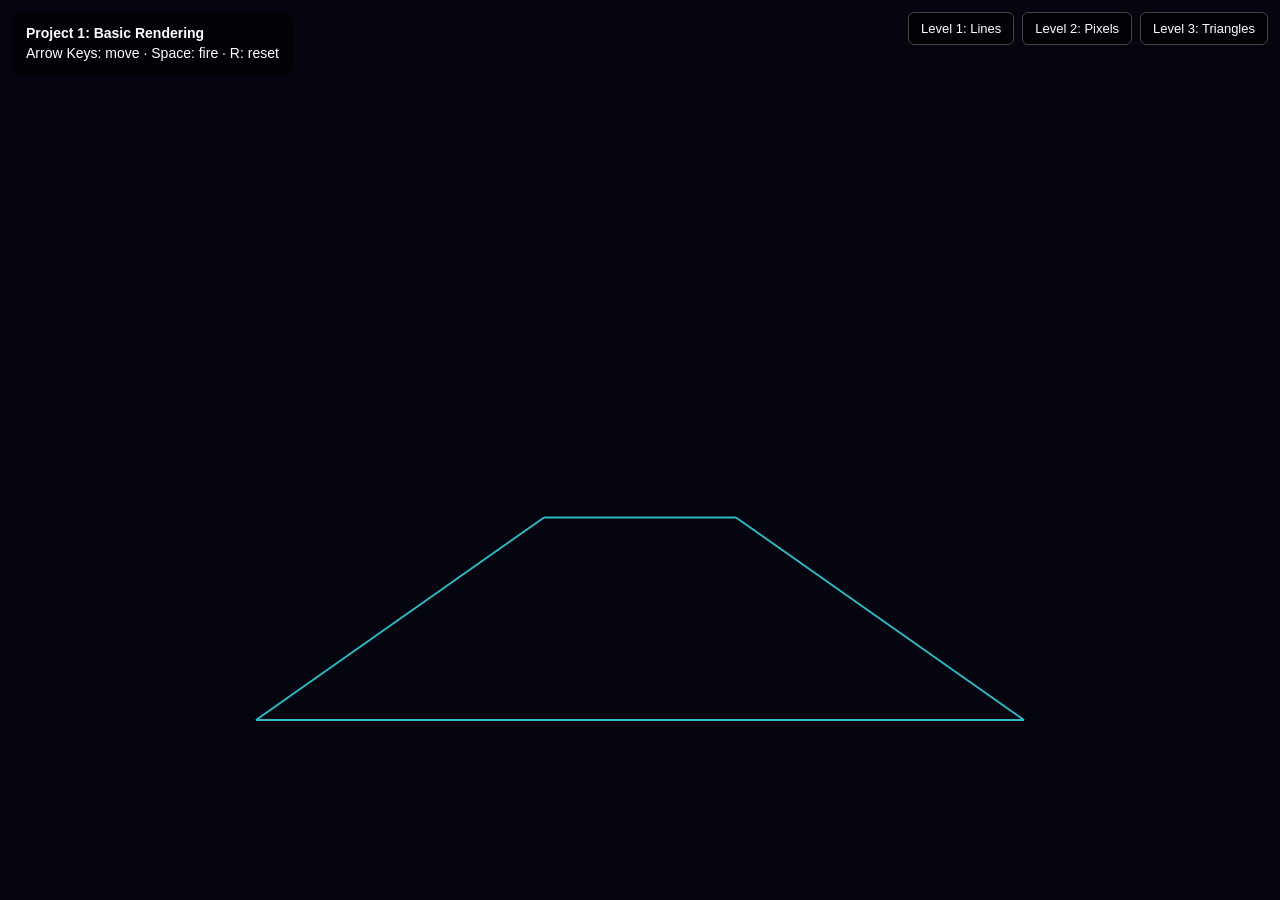
==== projects/project1/index.html @ 74278427 "render level 1 floor" ====
<!DOCTYPE html>
<html lang="en">
    <head>
        <meta charset="UTF-8" />
        <meta name="viewport" content="width=device-width, initial-scale=1.0" />
        <title>Project 1</title>
        <link rel="stylesheet" href="style.css" />
        <script src="objects.js" defer></script>
        <script src="camera.js" defer></script>
        <script src="input.js" defer></script>
        <script src="render-level1.js" defer></script>
        <script src="render-level2.js" defer></script>
        <script src="render-level3.js" defer></script>
        <script src="main.js" defer></script>
    </head>
    <body>
        <canvas id="canvas"></canvas>

        <div id="info">
            <b>Project 1: Basic Rendering</b><br>
            Arrow Keys: move &middot; Space: fire &middot; R: reset
        </div>

        <div id="level-controls">
            <button onclick="setLevel(1)">Level 1: Lines</button>
            <button onclick="setLevel(2)">Level 2: Pixels</button>
            <button onclick="setLevel(3)">Level 3: Triangles</button>
        </div>
    </body>
</html>
---- projects/project1/style.css ----
body {
    margin: 0;
    overflow: hidden;
    background-color: #050510;
    color: white;
    font-family: Arial, sans-serif;
}

canvas {
    display: block;
}

#info {
    position: fixed;
    top: 12px;
    left: 12px;
    padding: 12px 14px;
    background: rgba(0, 0, 0, 0.6);
    border-radius: 8px;
    font-size: 14px;
    line-height: 1.4;
}

#level-controls {
    position: fixed;
    top: 12px;
    right: 12px;
    display: flex;
    gap: 8px;
}

#level-controls button {
    background: rgba(0, 0, 0, 0.6);
    color: white;
    border: 1px solid #444;
    border-radius: 6px;
    padding: 8px 12px;
    font-family: Arial, sans-serif;
    font-size: 13px;
    cursor: pointer;
}

#level-controls button:hover {
    background: rgba(255, 255, 255, 0.15);
}
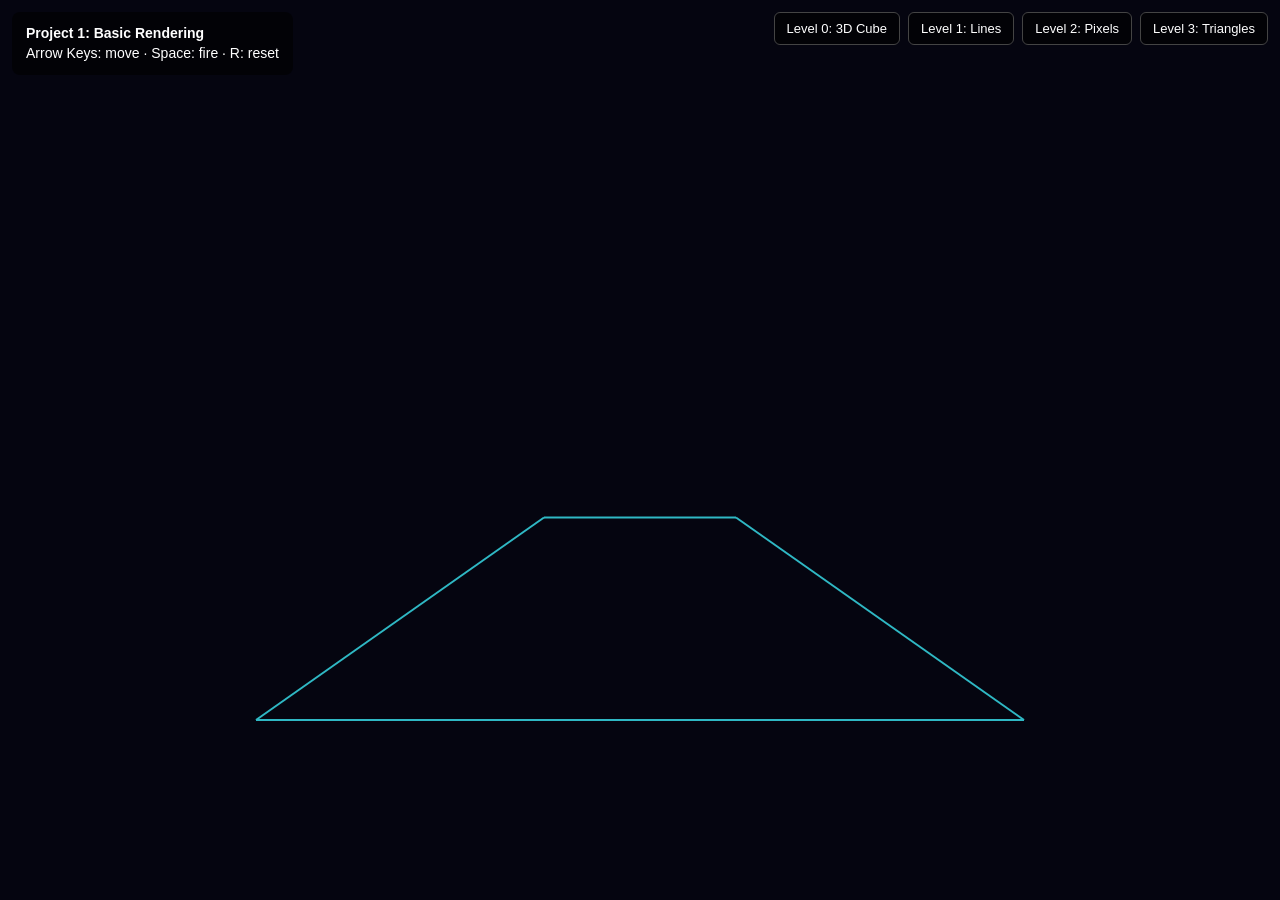
==== commit c0a4fb47: "fixed level 1 disappearing edge issue" ====
--- a/projects/project1/index.html
+++ b/projects/project1/index.html
@@ -22,6 +22,7 @@
         </div>
 
         <div id="level-controls">
+            <button onclick="setLevel(0)">Level 0: 3D Cube</button>
             <button onclick="setLevel(1)">Level 1: Lines</button>
             <button onclick="setLevel(2)">Level 2: Pixels</button>
             <button onclick="setLevel(3)">Level 3: Triangles</button>
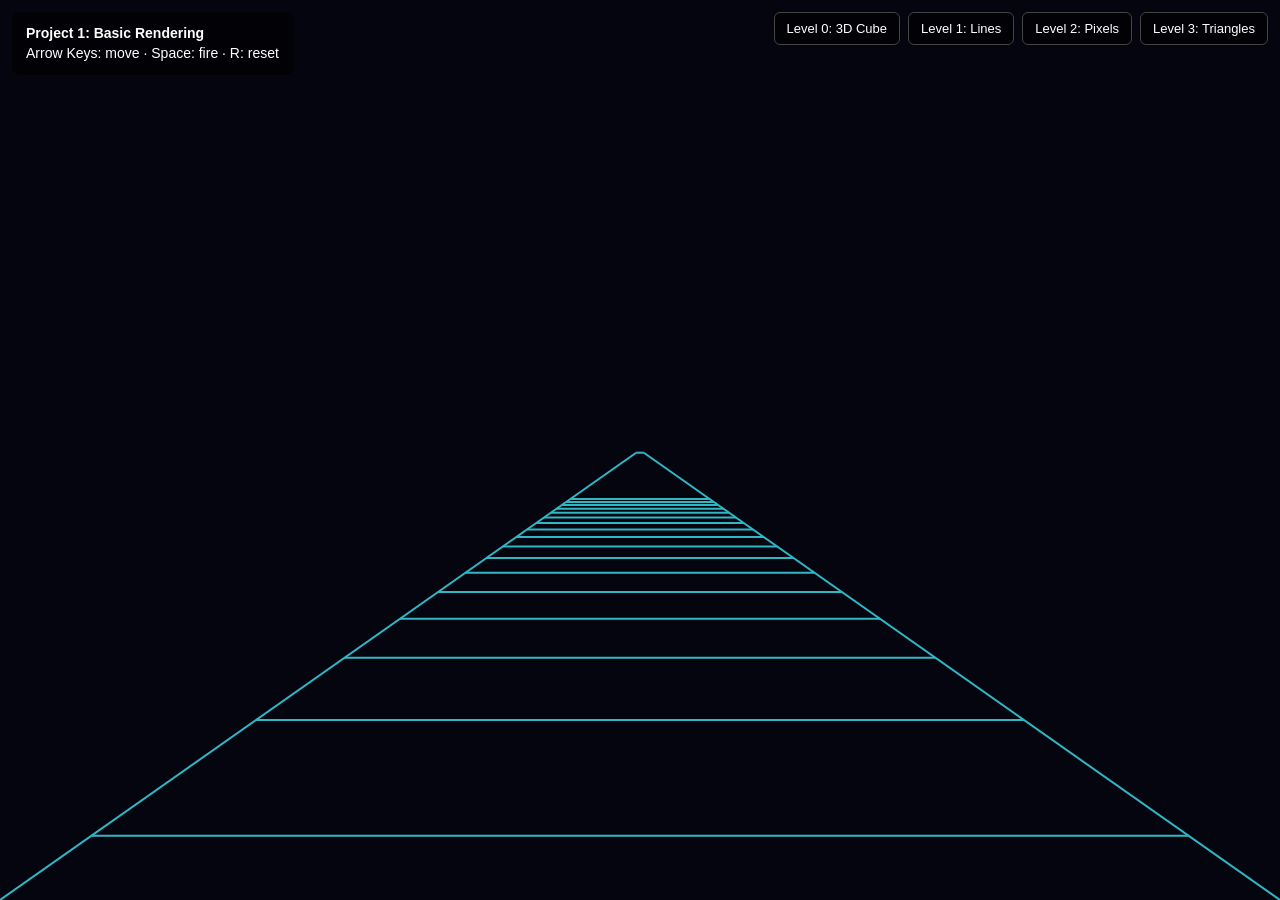
==== commit 1c5d5a13: "implement draw pixel function for level 2" ====
--- a/projects/project1/index.html
+++ b/projects/project1/index.html
@@ -8,6 +8,7 @@
         <script src="objects.js" defer></script>
         <script src="camera.js" defer></script>
         <script src="input.js" defer></script>
+        <script src="render-level0.js" defer></script>
         <script src="render-level1.js" defer></script>
         <script src="render-level2.js" defer></script>
         <script src="render-level3.js" defer></script>
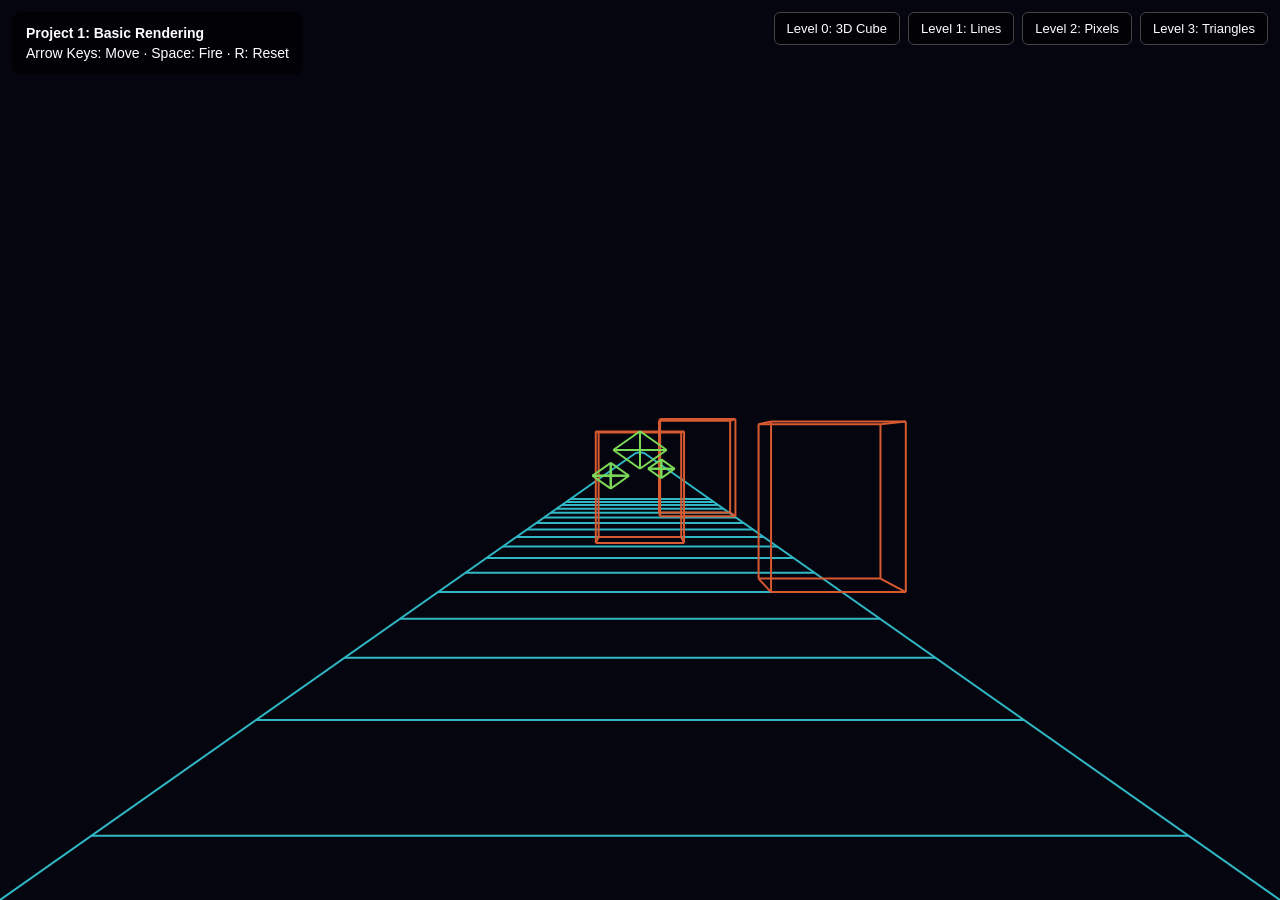
==== commit 2357c02b: "added win condition and refined game over" ====
--- a/projects/project1/index.html
+++ b/projects/project1/index.html
@@ -19,7 +19,7 @@
 
         <div id="info">
             <b>Project 1: Basic Rendering</b><br>
-            Arrow Keys: move &middot; Space: fire &middot; R: reset
+            Arrow Keys: Move &middot; Space: Fire &middot; R: Reset
         </div>
 
         <div id="level-controls">
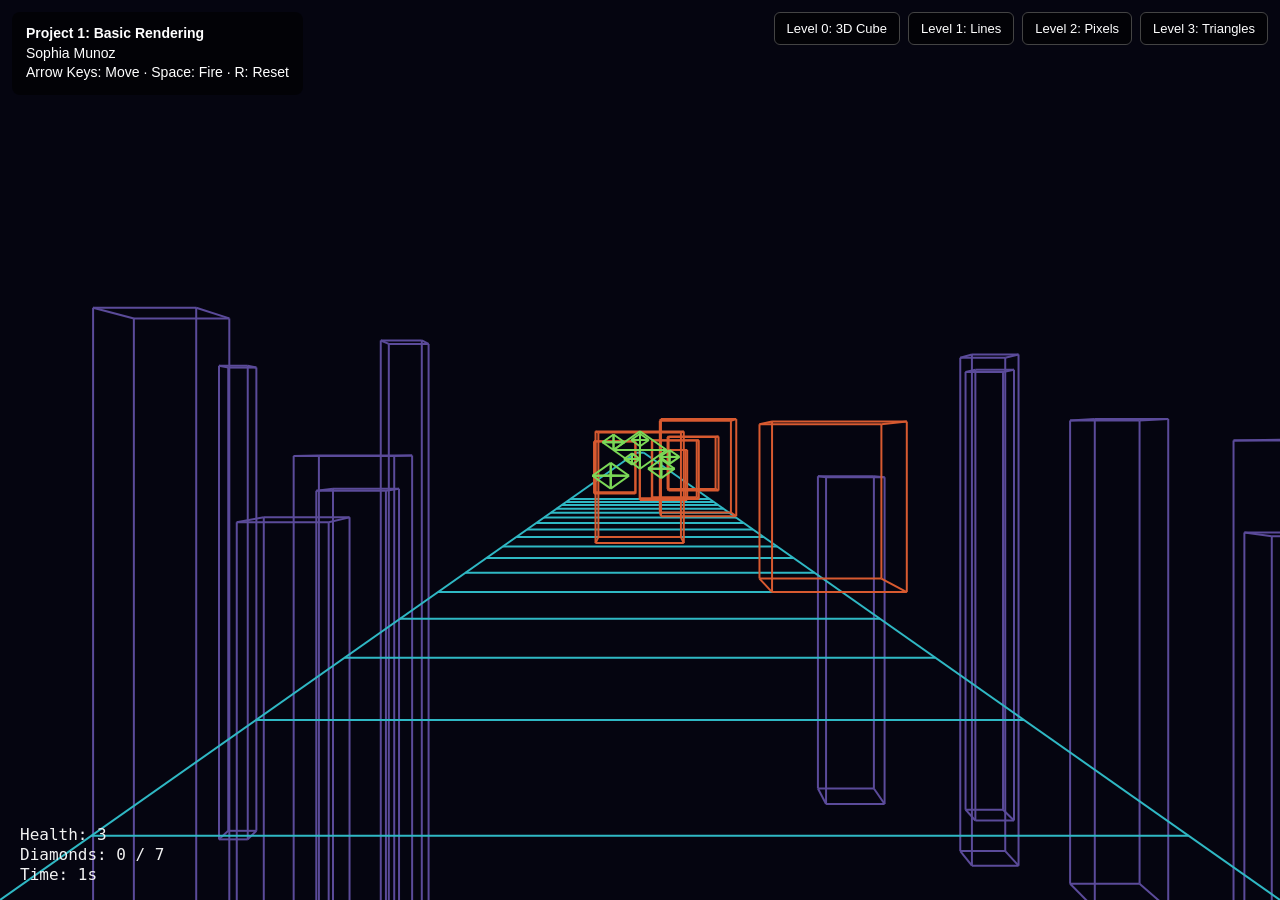
==== commit f9b64b93: "add name to index.html" ====
--- a/projects/project1/index.html
+++ b/projects/project1/index.html
@@ -19,6 +19,7 @@
 
         <div id="info">
             <b>Project 1: Basic Rendering</b><br>
+            Sophia Munoz<br>
             Arrow Keys: Move &middot; Space: Fire &middot; R: Reset
         </div>
 
